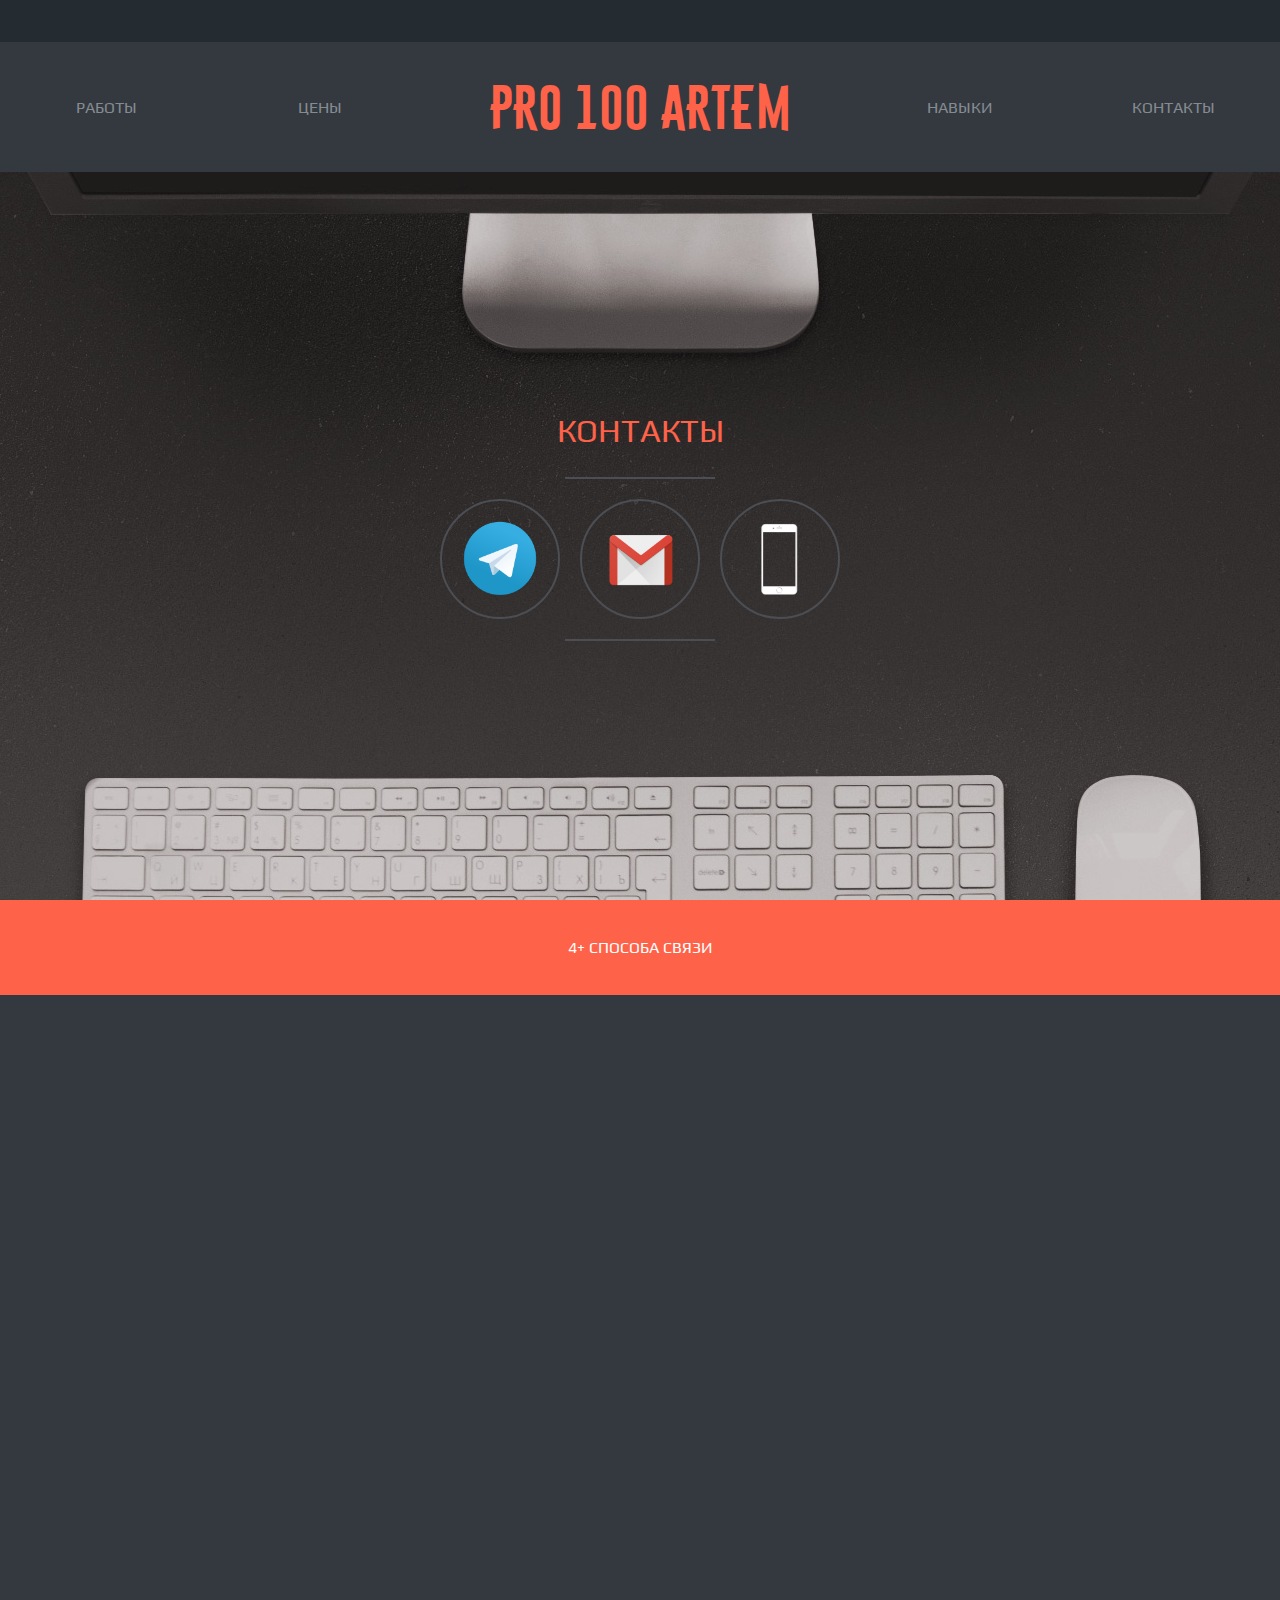
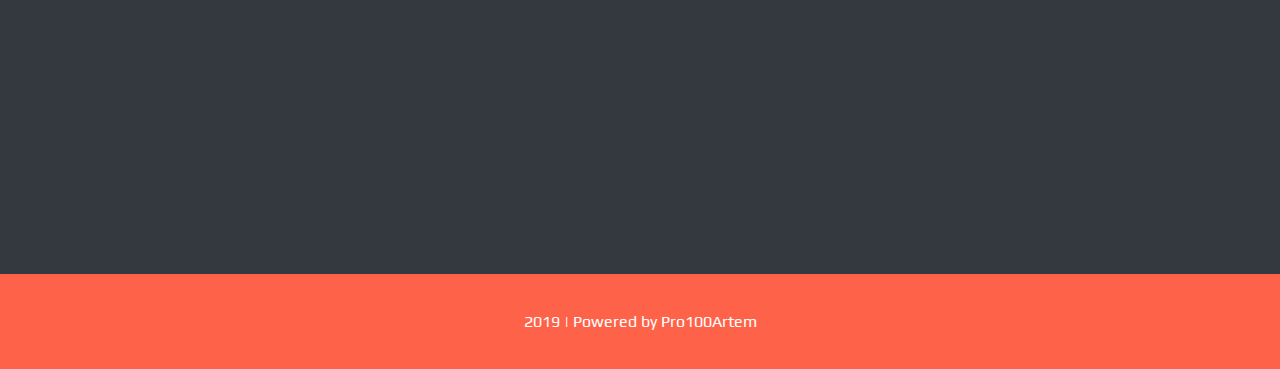
==== contacts.html @ fd72c929 "Add files via upload" ====
<!DOCTYPE html>
<html lang="en">

<head>
    <link rel="stylesheet" href="css/animate.css">
    <link rel="stylesheet" href="css/style.css">
    <link href="https://fonts.googleapis.com/css?family=Play&display=swap&subset=cyrillic" rel="stylesheet">
    <meta charset="UTF-8">
    <meta name="viewport" content="width=device-width, initial-scale=1.0, maximum-scale=1.0, user-scalable=0">
    <title>Pro100Artem</title>
</head>

<body>
    <div id="start"></div>
    <div class="wrapper">
        <div class="mob_menu">
            <img src="img/open.png" class="menu_button_img">
            <ul class="mob_menu_ul hidden">
                <li class="mob_menu_li">
                    <a href="index.html" class="mob_menu_a">РАБОТЫ</a>
                </li>
                <li class="mob_menu_li">
                    <a href="pricing.html" class="mob_menu_a">ЦЕНЫ</a>
                </li>
                <li class="mob_menu_li">
                    <a href="skills.html" class="mob_menu_a">НАВЫКИ</a>
                </li>
                <li class="mob_menu_li">
                    <a href="contacts.html" class="mob_menu_a">КОНТАКТЫ</a>
                </li>
            </ul>
        </div>
        <header>
            <div class="small_header"></div>
            <div class="main_header">
                <ul class="menu">
                    <li class="menu_li">
                        <a href="index.html" class="menu_a">РАБОТЫ</a>
                    </li>
                    <li class="menu_li">
                        <a href="pricing.html" class="menu_a">ЦЕНЫ</a>
                    </li>
                    <li class="menu_li menu_li_main animation-jello">
                        <a class="menu_a menu_a_main">PRO 100 ARTEM</a>
                    </li>
                    <li class="menu_li">
                        <a href="skills.html" class="menu_a">НАВЫКИ</a>
                    </li>
                    <li class="menu_li">
                        <a href="contacts.html" class="menu_a">КОНТАКТЫ</a>
                    </li>
                </ul>
            </div>
        </header>
        <div class="works">
            <div class="info">
                <h1 class="main_h">КОНТАКТЫ</h1>
                <hr>
                <ul class="res_ul">
                    <li class="circle">
                        <a class="goto"><img class="res_img" src="img/telegram.png" alt="telegram"></a>
                    </li>
                    <li class="circle">
                        <a class="goto""><img class="res_img" src="img/email.png" alt="email"></a>
                    </li>
                    <li class="circle">
                        <a class="goto"><img class="res_img" src="img/phone.png" alt="phone"></a>
                    </li>
                </ul>
                <hr>
            </div>
            <a href="#contacts"></a>
            <div class="lineend" id="contacts">
                <b>4+ СПОСОБА СВЯЗИ</b>
            </div>
            <div class="works_container">
                <div class="work contact wow fadeInLeft">
                    <img src="img/telegram.png" class="res_img">
                    <h2 class="work_h">TELEGRAM</h2>
                    <h1 class="contact"><a href="https://t.me/Pro100Artem_FL">@Pro100Artem_FL</a></h1><br>
                    <p>Онлайн: <span class="orange">07:00 - 22:30</span></p>
                    <p>Время по Киеву</p>
                </div>
                <div class="work contact wow fadeInRight">
                    <img src="img/email.png" class="res_img">
                    <h2 class="work_h">EMAIL</h2>
                    <h1 class="contact"><a href="mailto:artem13.prokop@gmail.com">artem13.prokop@gmail.com</a></h1><br>
                    <p>Онлайн: <span class="orange">07:00 - 22:30</span></p>
                    <p>Время по Киеву</p>
                </div>
                <div class="work contact wow fadeInLeft">
                    <img src="img/phone.png" class="res_img">
                    <h2 class="work_h">PHONE NUMBER</h2>
                    <h1 class="contact"><a>+380949494201</a></h1><br>
                    <p>Онлайн: <span class="orange">07:30 - 22:00</span></p>
                    <p>Время по Киеву</p>
                </div>
                <div class="work contact wow fadeInRight">
                    <img src="img/fl.png" class="res_img">
                    <h2 class="work_h">FREELANCE</h2>
                    <h1 class="contact"><a href="https://freelancehunt.com/freelancer/Jobgter.html ">Artem Pro</a>
                    </h1>
                    <br>
                    <p>Онлайн: <span class="orange">07:00 - 08:00 | 21:00 - 22:00</span></p>
                    <p>Время по Киеву</p>
                </div>
            </div>
            <img id="modal_img">
            <div id="price_modal">
                <p id="price_close">x</p>
                <p>TELEGRAM ЧАТ-БОТЫ : <h1>от 250 ₴/чac</h1>
                </p>
                <p>ПОЛЬЗОВАТЕЛЬСКИЕ TELEGRAM БОТЫ : <h1>от 350 ₴/чac</h1>
                </p>
            </div>
        </div>
        <br>
        <footer class="lineend">2019 | Powered by Pro100Artem</footer>
    </div>

    <script src="js/wow.min.js"></script>
    <script src="js/jquery.js"></script>
    <script src="js/main.js"></script>
</body>

</html>
---- css/style.css ----
* {
    margin: 0;
    padding: 0;
    font-family: Helvetica;
    font-weight: 500;
    box-sizing: border-box;
    font-family: 'Play', sans-serif;
}
@font-face {
    font-family: "logo";
    src: url('../fonts/10568.ttf')
}
@font-face {
    font-family: "roboto";
    src: url('../fonts/RobotoCondensed-Light.ttf')
}
body {
    background: #33393e;
    overflow-x: hidden;
    margin-top: 172px;
}
.wrapper {
    display: flex;
    justify-content: center;
    align-items: center;
    flex-direction: column;
    width: 100%;
    height: 100%;
}
header {
    width: 100%;
    overflow: hidden;
    position: fixed;
    top: 0;
    left: 0;
    z-index: 998;
}
.small_header {
    width: 100%;
    height: 42px;
    background-color: #242c31;
    overflow: hidden;
}
.main_header {
    width: 100%;
    height: 130px;
    background-color: #33393e;
    overflow: hidden;
    display: flex;
}
.mob_menu {
    display: none;
    position: fixed;
    z-index: 9999999;
    top: 0;
    left: 0;
    width: 36px;
    height: 36px;
}
.mob_menu_ul {
    display: flex;
    flex-direction: column;
    justify-content: center;
    align-items: center;
    background-color: #33393e;
}
.mob_menu_li {
    width: 100%;
    padding: 2px;
}
.mob_menu_a{
    width: 100%;
    height: 100%;
    display: flex;
    justify-content: center;
    align-items: center;
    font-size: 1.5em;
}
a {
    text-decoration: none;
    color: #858b92;
}
.works_a{
    color: #fe634a;
    font-family: 'Play', sans-serif;
}
.a_active, .menu_a_main {
    color: #fe634a;
    font-family: logo;
    font-size: 3em;
    text-align: center;
}
.menu_a {
    width: 100%;
    height: 100%;
    display: flex;
    justify-content: center;
    align-items: center;
}
.menu, .mob_menu_ul, .res_ul {
    display: flex;
    justify-content: space-around;
    align-items: center;
}
.skills_container {
    flex-direction: column;
}
.skill_container {
    width: 50%;
}
.skills_ul {
    display: flex;
    justify-content: flex-end;
    align-items: center;
    flex-direction: column;
}
li {
    list-style-type: none;
}
.menu {
    width: 100%;
    height: 100%;
}
.type {
    margin-top: 30px;
}
.work_img {
    max-width: 80%;
    cursor: zoom-in;
}
.orange {
    color: #fe634a;
}
.skill_li {
    color: #fff;
    margin-left: 50px;
    margin-top: 30px;
}
.works_container {
    display: flex;
    justify-content: center;
    align-items: center;
    width: 100%;
    height: 100%;
    flex-wrap: wrap;
    overflow: hidden;
}
.works {
    width: 100%;
}
.work {
    width: calc((100% - 120px) / 2);
    height: 430px;
    padding: 30px;
    display: flex;
    flex-direction: column;
    align-items: center;
    visibility: hidden;
    min-width: 375px;
    color: #fff;
    /* overflow: hidden; */
}
.work_h {
    margin: 10px;
}
.menu_li {
    width: calc(100% / 6);
    height: 100%;
    cursor: pointer;
}
.menu_li_main {
    cursor: pointer;
    width: calc(100% / 6 * 2);
    height: 100%;
}
.info {
    display: flex;
    justify-content: center;
    align-items: center;
    flex-direction: column;
    background: url('../img/bg.jpg') center;
    height: calc(100vh - 172px);
    width: 100%;
}
.lineend {
    background: #fe634a;
    width: 100%;
    height: 95px;
    color: #fff;
    display: flex;
    align-items: center;
    justify-content: center;
}
.main_h {
    height: 45px;
}
h1, h2, h3 {
    color: #fe634a;
}
hr {
    width: 150px;
    height: 2px;
    background-color: #4c4e53;
    border: 0;
    margin: 20px;
}
.circle {
    width: 120px;
    height: 120px;
    border-radius: 100%;
    display: flex;
    margin: 0 10px 0 10px;
    justify-content: center;
    align-items: center;
    border: 2px solid #4c4e53;
    overflow: hidden;
    cursor: pointer;
}
.res_img {
    width: 100px;
    height: 100px;
}
#modal_img {
    display: none;
    position: fixed;
    z-index: 999;
    top: 0;
    left: 0;
    bottom: 0;
    right: 0;
    width: auto;
    height: auto;
    max-width: 99%;
    max-height: 99%;
    margin: auto;
    cursor: zoom-out;
    box-shadow: 0 0 20px #000, 0 0 0 1000px rgba(210,210,210,.4);
}
@media(max-width: 545px) {
    .menu_li {
        display: none;
    }
    .mob_menu {
        display: inline-block;
    }
    .menu_li_main{
        display: inline-block;
        width: 80%;
    }
    .circle {
        width: 100px;
        height: 100px;
    }
    .res_img {
        width: 90px;
        height: 90px;
    }
}
@media(max-width: 900px) {
    .menu_a_main {
        font-size: 1.9em;
    }
    h1 {
        font-size: 1.5em;
    }
    .work_img {
        max-width: 91%
    }
}
#price_modal{
    visibility: hidden;
    position: fixed;
    width: 350px;
    height: 150px;
    top: calc(100vh / 2 - 75px);
    left: calc(100vw / 2 - 150px);
    background: #fff;
    border-radius: 10px;
    padding: 15px;
    box-shadow: 0 0 0 1000px rgba(210,210,210,.4);
}
#price_close {
    margin-left: calc(100% - 10px);
    cursor: pointer;
}
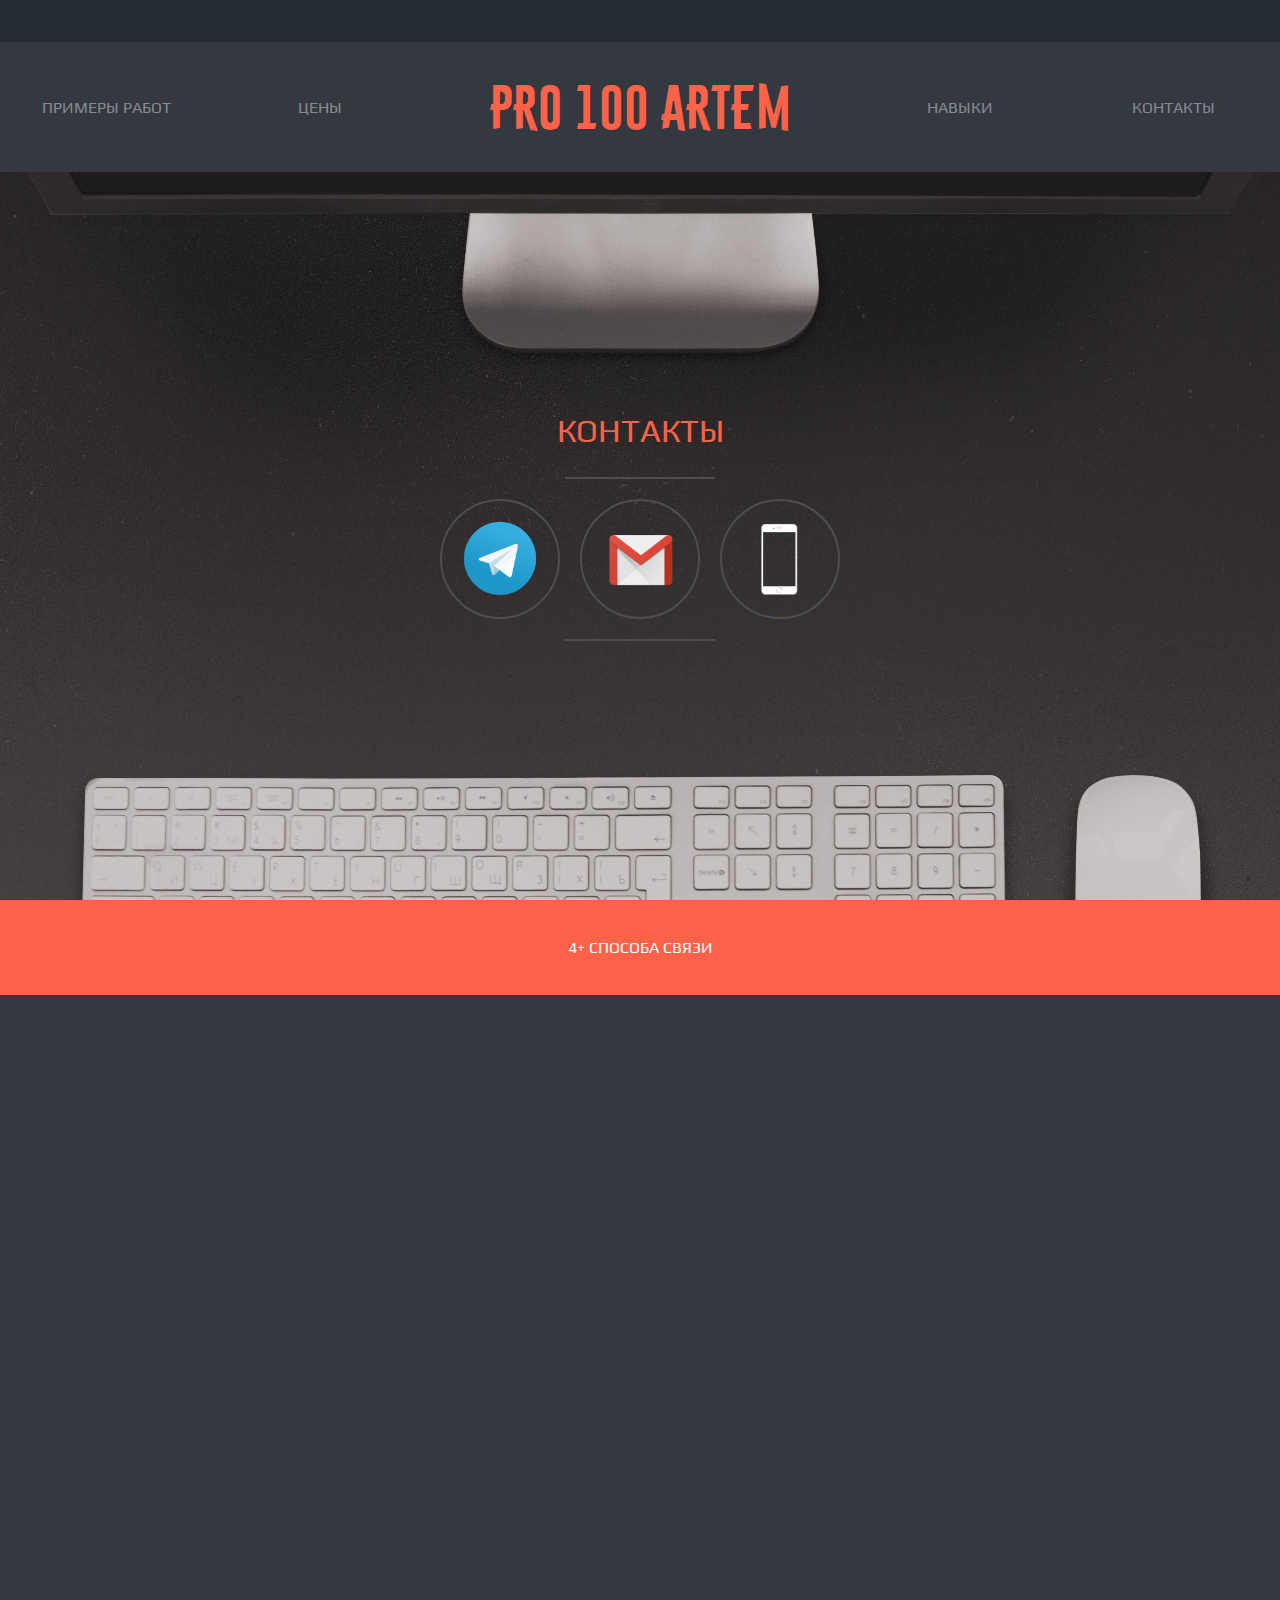
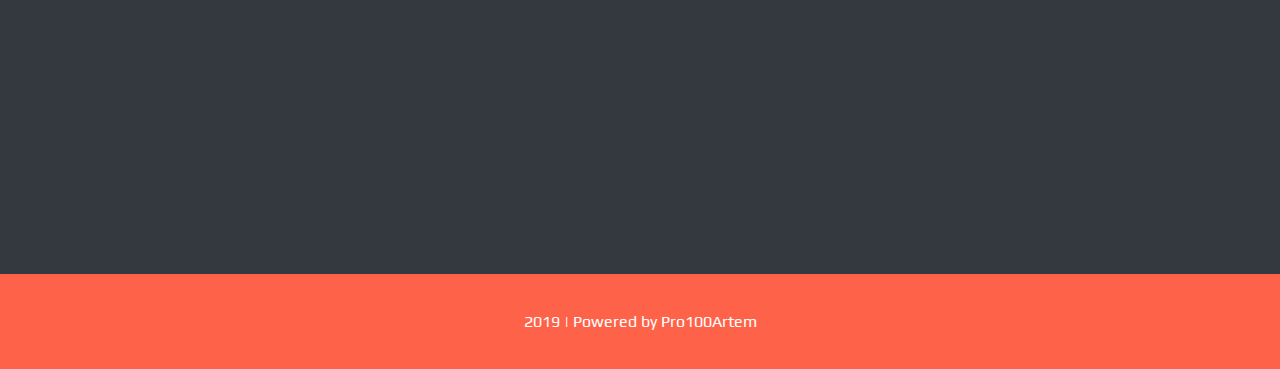
==== commit f85eaa1a: "Update contacts.html" ====
--- a/contacts.html
+++ b/contacts.html
@@ -17,10 +17,10 @@
             <img src="img/open.png" class="menu_button_img">
             <ul class="mob_menu_ul hidden">
                 <li class="mob_menu_li">
-                    <a href="index.html" class="mob_menu_a">РАБОТЫ</a>
+                    <a href="https://pro100artemx.github.io/" class="mob_menu_a">ПРИМЕРЫ РАБОТ</a>
                 </li>
                 <li class="mob_menu_li">
-                    <a href="pricing.html" class="mob_menu_a">ЦЕНЫ</a>
+                    <a id="price" class="mob_menu_a">ЦЕНЫ</a>
                 </li>
                 <li class="mob_menu_li">
                     <a href="skills.html" class="mob_menu_a">НАВЫКИ</a>
@@ -35,10 +35,10 @@
             <div class="main_header">
                 <ul class="menu">
                     <li class="menu_li">
-                        <a href="index.html" class="menu_a">РАБОТЫ</a>
+                        <a href="https://pro100artemx.github.io/" class="menu_a">ПРИМЕРЫ РАБОТ</a>
                     </li>
                     <li class="menu_li">
-                        <a href="pricing.html" class="menu_a">ЦЕНЫ</a>
+                        <a id="price" class="menu_a">ЦЕНЫ</a>
                     </li>
                     <li class="menu_li menu_li_main animation-jello">
                         <a class="menu_a menu_a_main">PRO 100 ARTEM</a>
@@ -58,18 +58,18 @@
                 <hr>
                 <ul class="res_ul">
                     <li class="circle">
-                        <a class="goto"><img class="res_img" src="img/telegram.png" alt="telegram"></a>
+                        <a class="goto" href="#contacts"><img class="res_img" src="img/telegram.png" alt="telegram"></a>
                     </li>
                     <li class="circle">
-                        <a class="goto""><img class="res_img" src="img/email.png" alt="email"></a>
+                        <a class="goto" href="#contacts"><img class="res_img" src="img/email.png" alt="email"></a>
                     </li>
                     <li class="circle">
-                        <a class="goto"><img class="res_img" src="img/phone.png" alt="phone"></a>
+                        <a class="goto" href="#contacts"><img class="res_img" src="img/phone.png" alt="phone"></a>
                     </li>
                 </ul>
                 <hr>
             </div>
-            <a href="#contacts"></a>
+            <div id="#contacts"></div>
             <div class="lineend" id="contacts">
                 <b>4+ СПОСОБА СВЯЗИ</b>
             </div>
@@ -123,4 +123,4 @@
     <script src="js/main.js"></script>
 </body>
 
-</html>+</html>
